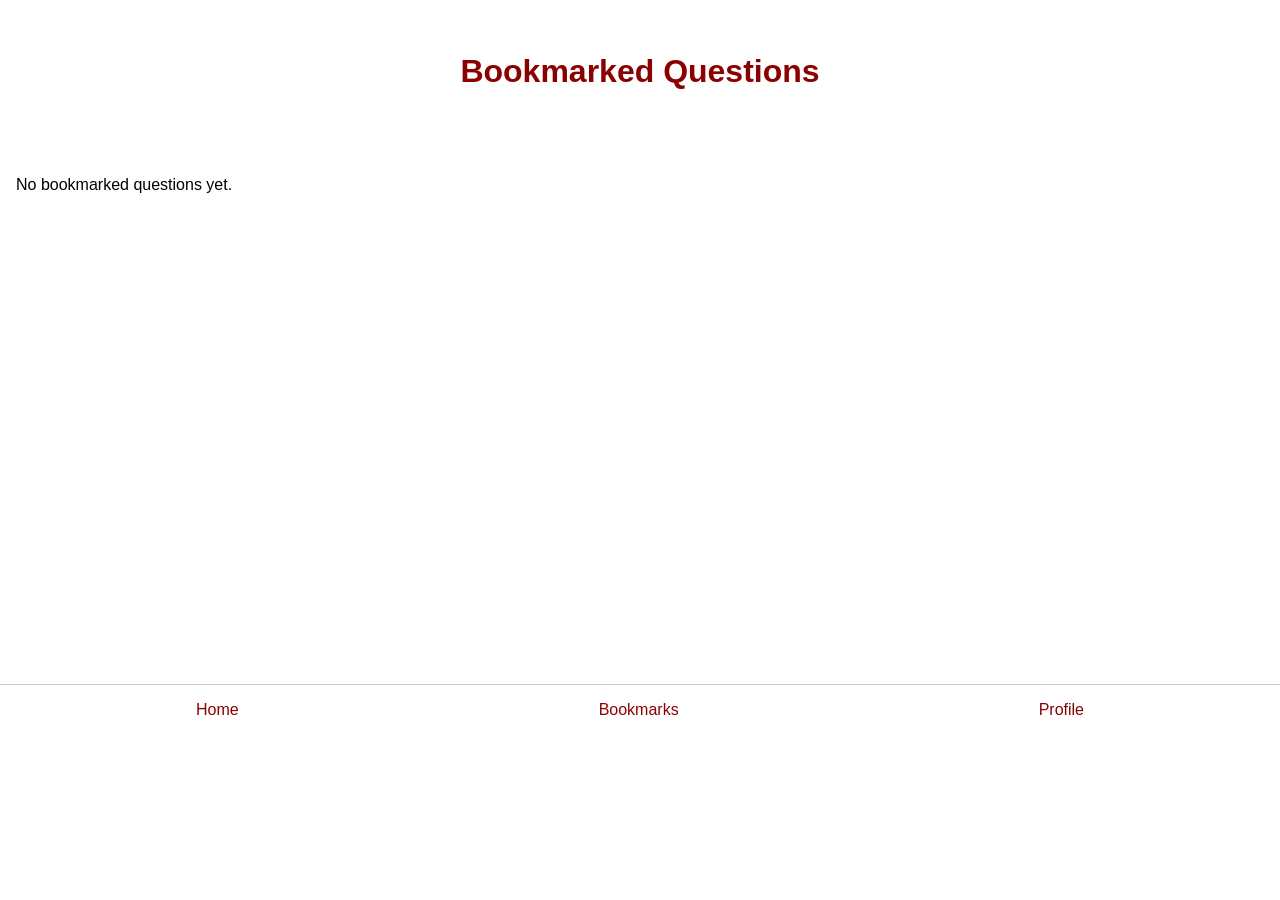
==== bookmarks.html @ 623f4946 "Add bookmarks page layout" ====
<!doctype html>
<html lang="en">
  <head>
    <meta charset="UTF-8" />
    <meta name="viewport" content="width=device-width, initial-scale=1.0" />
    <title>Bookmarks | Tongue Twisted</title>
    <link rel="stylesheet" href="styles.css" />
  </head>
  <body>
    <header>
      <h1>Bookmarked Questions</h1>
    </header>

    <main>
      <p>No bookmarked questions yet.</p>
    </main>

    <nav aria-label="Main navigation">
      <a href="index.html">Home</a>
      <a href="bookmarks.html" aria-current="page">Bookmarks</a>
      <a href="profile.html">Profile</a>
    </nav>
  </body>
</html>
---- styles.css ----
* {
  box-sizing: border-box;
}

body {
  margin: 0;
  font-family: Arial, sans-serif;
}

header {
  padding: 2rem;
  text-align: center;
}

h1 {
  color: darkred;
}

main {
  padding: 1rem;
  height: 60vh;
  overflow-y: auto;
}

article {
  border: 1px solid #ccc;
  border-radius: 8px;
  padding: 1rem;
  margin-bottom: 1rem;
}

article h2 {
  margin-top: 0;
}

nav {
  display: flex;
  justify-content: space-around;
  padding: 1rem;
  border-top: 1px solid #ccc;
}

nav a {
  color: darkred;
  text-decoration: none;
}
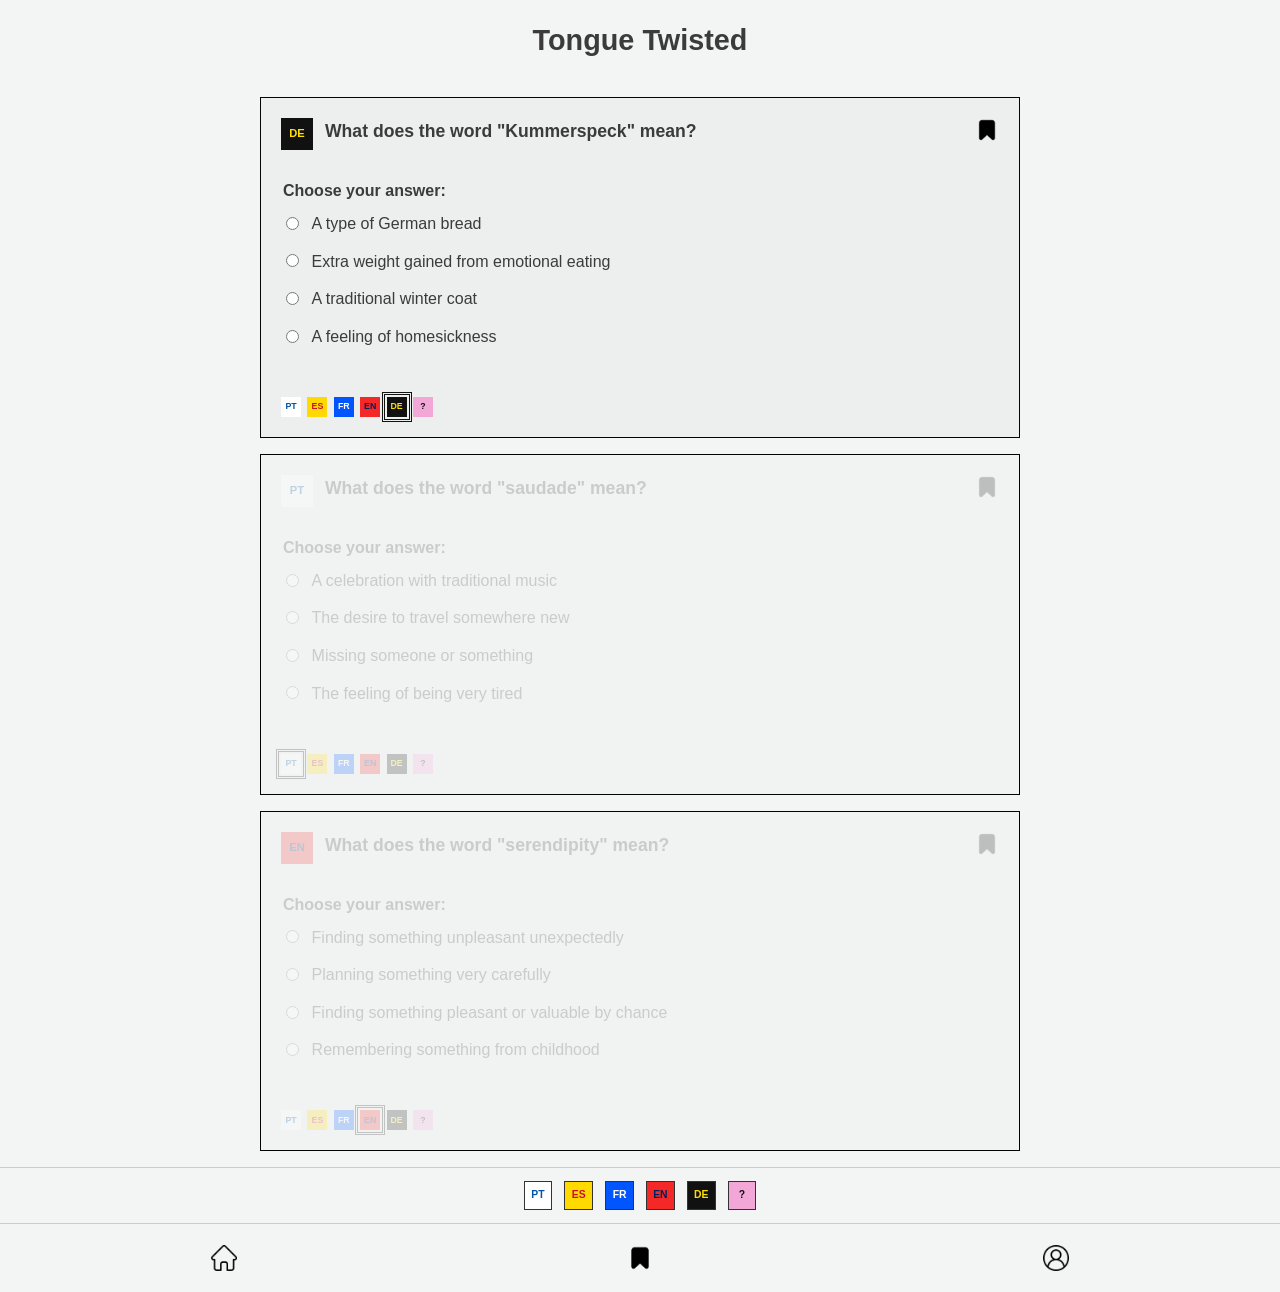
==== commit 10b00c00: "Update quiz app pages and styling" ====
--- a/bookmarks.html
+++ b/bookmarks.html
@@ -3,22 +3,263 @@
   <head>
     <meta charset="UTF-8" />
     <meta name="viewport" content="width=device-width, initial-scale=1.0" />
-    <title>Bookmarks | Tongue Twisted</title>
+    <title>Tongue Twisted</title>
     <link rel="stylesheet" href="styles.css" />
   </head>
+
   <body>
-    <header>
-      <h1>Bookmarked Questions</h1>
+    <header class="site-header">
+      <h1>Tongue Twisted</h1>
     </header>
 
-    <main>
-      <p>No bookmarked questions yet.</p>
+    <main class="main-content">
+      <section class="question-list" aria-label="Quiz questions">
+        <!-- Question 1: German -->
+        <article class="question-card" id="question-1">
+          <span class="bookmark-button" aria-hidden="true">
+            <img src="assets/ribbon-black .png" alt="" />
+          </span>
+
+          <h2 class="question-title">
+            <span class="language-marker language-de" title="German">DE</span>
+            <span>What does the word "Kummerspeck" mean?</span>
+          </h2>
+
+          <fieldset>
+            <legend>Choose your answer:</legend>
+
+            <label>
+              <input
+                type="radio"
+                name="question-1"
+                class="answer-option--wrong"
+              />
+              A type of German bread
+            </label>
+
+            <label>
+              <input
+                type="radio"
+                name="question-1"
+                class="answer-option--correct"
+              />
+              Extra weight gained from emotional eating
+            </label>
+
+            <label>
+              <input
+                type="radio"
+                name="question-1"
+                class="answer-option--wrong"
+              />
+              A traditional winter coat
+            </label>
+
+            <label>
+              <input
+                type="radio"
+                name="question-1"
+                class="answer-option--wrong"
+              />
+              A feeling of homesickness
+            </label>
+
+            <div class="answer-feedback answer-feedback--correct">
+              <p>So right!</p>
+            </div>
+
+            <div class="answer-feedback answer-feedback--wrong">
+              <p>So wrong…</p>
+            </div>
+          </fieldset>
+
+          <div
+            class="question-language-indicator"
+            role="group"
+            aria-label="Language markers"
+          >
+            <span class="language-tab language-pt">PT</span>
+            <span class="language-tab language-es">ES</span>
+            <span class="language-tab language-fr">FR</span>
+            <span class="language-tab language-en">EN</span>
+            <span class="language-tab language-de is-current">DE</span>
+            <span class="language-tab language-cross">?</span>
+          </div>
+        </article>
+
+        <!-- Question 2: Portuguese -->
+        <article class="question-card" id="question-2">
+          <span class="bookmark-button" aria-hidden="true">
+            <img src="assets/ribbon-black .png" alt="" />
+          </span>
+
+          <h2 class="question-title">
+            <span class="language-marker language-pt" title="Portuguese"
+              >PT</span
+            >
+            <span>What does the word "saudade" mean?</span>
+          </h2>
+
+          <fieldset>
+            <legend>Choose your answer:</legend>
+
+            <label>
+              <input
+                type="radio"
+                name="question-2"
+                class="answer-option--wrong"
+              />
+              A celebration with traditional music
+            </label>
+
+            <label>
+              <input
+                type="radio"
+                name="question-2"
+                class="answer-option--wrong"
+              />
+              The desire to travel somewhere new
+            </label>
+
+            <label>
+              <input
+                type="radio"
+                name="question-2"
+                class="answer-option--correct"
+              />
+              Missing someone or something
+            </label>
+
+            <label>
+              <input
+                type="radio"
+                name="question-2"
+                class="answer-option--wrong"
+              />
+              The feeling of being very tired
+            </label>
+
+            <div class="answer-feedback answer-feedback--correct">
+              <p>So right!</p>
+            </div>
+
+            <div class="answer-feedback answer-feedback--wrong">
+              <p>So wrong…</p>
+            </div>
+          </fieldset>
+
+          <div
+            class="question-language-indicator"
+            role="group"
+            aria-label="Language markers"
+          >
+            <span class="language-tab language-pt is-current">PT</span>
+            <span class="language-tab language-es">ES</span>
+            <span class="language-tab language-fr">FR</span>
+            <span class="language-tab language-en">EN</span>
+            <span class="language-tab language-de">DE</span>
+            <span class="language-tab language-cross">?</span>
+          </div>
+        </article>
+
+        <!-- Question 5: English -->
+        <article class="question-card" id="question-5">
+          <span class="bookmark-button" aria-hidden="true">
+            <img src="assets/ribbon-black .png" alt="" />
+          </span>
+
+          <h2 class="question-title">
+            <span class="language-marker language-en" title="English">EN</span>
+            <span>What does the word "serendipity" mean?</span>
+          </h2>
+
+          <fieldset>
+            <legend>Choose your answer:</legend>
+
+            <label>
+              <input
+                type="radio"
+                name="question-5"
+                class="answer-option--wrong"
+              />
+              Finding something unpleasant unexpectedly
+            </label>
+
+            <label>
+              <input
+                type="radio"
+                name="question-5"
+                class="answer-option--wrong"
+              />
+              Planning something very carefully
+            </label>
+
+            <label>
+              <input
+                type="radio"
+                name="question-5"
+                class="answer-option--correct"
+              />
+              Finding something pleasant or valuable by chance
+            </label>
+
+            <label>
+              <input
+                type="radio"
+                name="question-5"
+                class="answer-option--wrong"
+              />
+              Remembering something from childhood
+            </label>
+
+            <div class="answer-feedback answer-feedback--correct">
+              <p>So right!</p>
+            </div>
+
+            <div class="answer-feedback answer-feedback--wrong">
+              <p>So wrong…</p>
+            </div>
+          </fieldset>
+
+          <div
+            class="question-language-indicator"
+            role="group"
+            aria-label="Language markers"
+          >
+            <span class="language-tab language-pt">PT</span>
+            <span class="language-tab language-es">ES</span>
+            <span class="language-tab language-fr">FR</span>
+            <span class="language-tab language-en is-current">EN</span>
+            <span class="language-tab language-de">DE</span>
+            <span class="language-tab language-cross">?</span>
+          </div>
+        </article>
+      </section>
     </main>
 
-    <nav aria-label="Main navigation">
-      <a href="index.html">Home</a>
-      <a href="bookmarks.html" aria-current="page">Bookmarks</a>
-      <a href="profile.html">Profile</a>
-    </nav>
+    <footer class="site-footer">
+      <nav class="language-tabs" aria-label="Filter by language">
+        <button class="language-tab language-pt" type="button">PT</button>
+        <button class="language-tab language-es" type="button">ES</button>
+        <button class="language-tab language-fr" type="button">FR</button>
+        <button class="language-tab language-en" type="button">EN</button>
+        <button class="language-tab language-de" type="button">DE</button>
+        <button class="language-tab language-cross" type="button">?</button>
+      </nav>
+
+      <nav class="main-navigation" aria-label="Main navigation">
+        <a href="index.html" aria-label="Home" aria-current="page">
+          <img src="assets/home.png" alt="" />
+        </a>
+
+        <a href="bookmarks.html" aria-label="Bookmarks">
+          <img src="assets/ribbon-black .png" alt="" />
+        </a>
+
+        <a href="profile.html" aria-label="Profile">
+          <img src="assets/user.png" alt="" />
+        </a>
+      </nav>
+    </footer>
   </body>
 </html>
--- a/styles.css
+++ b/styles.css
@@ -1,46 +1,498 @@
+/* Global */
+
 * {
   box-sizing: border-box;
 }
 
+:root {
+  font-family: Arial, sans-serif;
+  color: #3b3b3b;
+  background-color: #f3f5f5;
+}
+
+html {
+  scroll-behavior: smooth;
+  scroll-padding-top: 1rem;
+}
+
 body {
-  margin: 0;
-  font-family: Arial, sans-serif;
-}
-
-header {
-  padding: 2rem;
+  display: flex;
+  flex-direction: column;
+  min-height: 100vh;
+  margin: 0;
+}
+
+/* Header */
+
+.site-header {
+  flex-shrink: 0;
+  padding: 1.5rem 1rem;
   text-align: center;
 }
 
-h1 {
-  color: darkred;
-}
-
-main {
+.site-header h1 {
+  margin: 0;
+  font-size: 1.8rem;
+}
+
+/* Main content */
+
+.main-content {
+  flex: 1;
+  min-height: 0;
   padding: 1rem;
-  height: 60vh;
   overflow-y: auto;
 }
 
-article {
-  border: 1px solid #ccc;
-  border-radius: 8px;
-  padding: 1rem;
-  margin-bottom: 1rem;
-}
-
-article h2 {
+.question-list {
+  display: flex;
+  flex-direction: column;
+  gap: 1rem;
+  max-width: 760px;
+  margin: 0 auto;
+}
+
+/* Question cards */
+
+.question-card,
+.quiz-end {
+  border: 1px solid #030303;
+  background-color: #edeeee;
+  scroll-margin-top: 1rem;
+}
+
+.question-card {
+  position: relative;
+  display: flex;
+  flex-direction: column;
+  padding: 1.25rem;
+}
+
+.question-title {
+  display: flex;
+  align-items: flex-start;
+  gap: 0.75rem;
+  margin: 0 0 1rem;
+  padding-right: 2rem;
+  font-size: 1.1rem;
+  line-height: 1.5;
+}
+
+/* Language colours */
+
+.language-pt {
+  background-color: #ffffff;
+  color: #0055a4;
+}
+
+.language-es {
+  background-color: #ffd900;
+  color: #c8102e;
+}
+
+.language-fr {
+  background-color: #0055ff;
+  color: #ffffff;
+}
+
+.language-en {
+  background-color: #f52828;
+  color: #001f5b;
+}
+
+.language-de {
+  background-color: #111111;
+  color: #ffdf00;
+}
+
+.language-cross {
+  background-color: #f3a6d8;
+  color: #111111;
+}
+
+/* Language marker beside the question */
+
+.language-marker {
+  display: inline-flex;
+  flex: 0 0 2rem;
+  align-items: center;
+  justify-content: center;
+  width: 2rem;
+  height: 2rem;
+  font-size: 0.7rem;
+  font-weight: bold;
+  line-height: 1;
+}
+
+/* Answer options */
+
+.question-card fieldset {
+  display: flex;
+  flex-direction: column;
+  gap: 0.85rem;
+  min-width: 0;
+  margin: 1rem 0 0;
+  padding: 0;
+  border: 0;
+}
+
+.question-card legend {
+  margin-bottom: 0.75rem;
+  font-weight: bold;
+}
+
+.question-card fieldset > label {
+  display: flex;
+  align-items: flex-start;
+  gap: 0.6rem;
+  line-height: 1.5;
+  cursor: pointer;
+}
+
+.question-card input[type="radio"] {
+  flex-shrink: 0;
+  margin-top: 0.3rem;
+  accent-color: #0055a4;
+}
+
+/* Decorative bookmark symbols */
+
+.bookmark-button {
+  position: absolute;
+  top: 1rem;
+  right: 1rem;
+  display: flex;
+  align-items: center;
+  justify-content: center;
+  width: 2rem;
+  height: 2rem;
+}
+
+.bookmark-button img {
+  display: block;
+  width: 24px;
+  height: 24px;
+  object-fit: contain;
+}
+
+/* Answer feedback */
+
+.answer-feedback {
+  display: none;
+  flex-direction: column;
+  align-items: flex-start;
+  gap: 0.75rem;
+  margin-top: 1.5rem;
+  padding-top: 1rem;
+  border-top: 1px solid #c8caca;
+}
+
+.question-card:has(.answer-option--correct:checked) .answer-feedback--correct,
+.question-card:has(.answer-option--wrong:checked) .answer-feedback--wrong {
+  display: flex;
+}
+
+.answer-feedback p {
+  margin: 0;
+  font-size: 1.1rem;
+  font-weight: bold;
+}
+
+.answer-feedback--correct p {
+  color: #24743b;
+}
+
+.answer-feedback--wrong p {
+  flex-basis: 100%;
+  color: #b3261e;
+}
+
+/* Language markers at the bottom of each card */
+
+.question-language-indicator {
+  display: flex;
+  align-items: center;
+  gap: 0.4rem;
+  margin-top: 2.5rem;
+  padding-top: 0.5rem;
+}
+
+.question-language-indicator .language-tab {
+  display: inline-flex;
+  flex: 0 0 1.25rem;
+  align-items: center;
+  justify-content: center;
+  width: 1.25rem;
+  height: 1.25rem;
+  padding: 0;
+  border: 1px solid transparent;
+  font-size: 0.55rem;
+  font-weight: bold;
+  line-height: 1;
+}
+
+/* Current language indicator */
+
+.question-language-indicator .is-current {
+  outline: 3px double #111111;
+  outline-offset: 2px;
+}
+
+/* Quiz ending */
+
+.quiz-end {
+  margin-top: 1rem;
+  padding: 1.5rem 1.25rem;
+}
+
+.quiz-end h2 {
   margin-top: 0;
 }
 
-nav {
-  display: flex;
+.quiz-end p {
+  line-height: 1.5;
+}
+
+/* Footer */
+
+.site-footer {
+  flex-shrink: 0;
+  border-top: 1px solid #cccccc;
+  background-color: #f3f5f5;
+}
+
+/* Clickable language filters */
+
+.language-tabs {
+  display: flex;
+  align-items: center;
+  justify-content: center;
+  gap: 0.75rem;
+  padding: 0.8rem 1rem;
+}
+
+.language-tabs .language-tab {
+  display: inline-flex;
+  flex: 0 0 1.8rem;
+  align-items: center;
+  justify-content: center;
+  width: 1.8rem;
+  height: 1.8rem;
+  padding: 0;
+  border: 1px solid #333333;
+  font-size: 0.65rem;
+  font-weight: bold;
+  line-height: 1;
+  cursor: pointer;
+}
+
+/* Main navigation */
+
+.main-navigation {
+  display: flex;
+  align-items: center;
   justify-content: space-around;
-  padding: 1rem;
-  border-top: 1px solid #ccc;
-}
-
-nav a {
-  color: darkred;
-  text-decoration: none;
-}
+  padding: 0.75rem 1rem;
+  border-top: 1px solid #cccccc;
+}
+
+.main-navigation a {
+  display: inline-flex;
+  align-items: center;
+  justify-content: center;
+  min-width: 2.75rem;
+  min-height: 2.75rem;
+}
+
+.main-navigation img {
+  display: block;
+  width: 26px;
+  height: 26px;
+  object-fit: contain;
+}
+
+/* Keyboard focus */
+
+button:focus-visible,
+a:focus-visible,
+input[type="radio"]:focus-visible {
+  outline: 3px double #111111;
+  outline-offset: 3px;
+}
+
+/* Locked questions */
+
+.question-card + .question-card::after {
+  content: "";
+  position: absolute;
+  inset: 0;
+  z-index: 10;
+  background-color: rgba(243, 245, 245, 0.78);
+  cursor: not-allowed;
+}
+
+.question-card:has(.answer-option--correct:checked) + .question-card::after {
+  display: none;
+}
+
+/* Bookmarks page */
+
+.bookmarks-content {
+  min-height: 60vh;
+}
+
+.bookmarks-list {
+  display: flex;
+  flex-direction: column;
+  min-height: 60vh;
+}
+
+.empty-bookmarks-message {
+  display: flex;
+  flex: 1;
+  align-items: center;
+  justify-content: center;
+  margin: 0;
+  text-align: center;
+}
+
+.empty-bookmarks-message p {
+  margin: 0;
+}
+
+/* Small screens */
+
+@media (max-width: 480px) {
+  .site-header {
+    padding: 1.1rem 0.75rem;
+  }
+
+  .site-header h1 {
+    font-size: 1.55rem;
+  }
+
+  .main-content {
+    padding: 0.75rem;
+  }
+
+  .question-card {
+    padding: 1rem;
+  }
+
+  .question-title {
+    font-size: 1rem;
+  }
+
+  .language-tabs {
+    gap: 0.55rem;
+    padding: 0.7rem 0.5rem;
+  }
+
+  .language-tabs .language-tab {
+    flex-basis: 1.7rem;
+    width: 1.7rem;
+    height: 1.7rem;
+  }
+}
+
+/* Profile page */
+
+.profile-card {
+  max-width: 760px;
+  margin: 0 auto;
+  padding: 1.5rem;
+  border: 1px solid #030303;
+  background-color: #edeeee;
+}
+
+.profile-heading {
+  display: flex;
+  align-items: center;
+  gap: 1.5rem;
+  margin-bottom: 2rem;
+}
+
+.profile-heading h2 {
+  margin: 0;
+  font-size: 1.4rem;
+}
+
+.profile-avatar {
+  display: flex;
+  align-items: center;
+  justify-content: center;
+  width: 5rem;
+  height: 5rem;
+  flex-shrink: 0;
+  border: 1px solid #030303;
+  border-radius: 50%;
+  font-size: 1.3rem;
+  font-weight: bold;
+}
+
+.profile-about h3,
+.profile-settings h3 {
+  margin-bottom: 0.75rem;
+}
+
+.profile-about p {
+  min-height: 3.5rem;
+  margin: 0;
+  padding: 0.5rem;
+  border: 1px solid #999999;
+  line-height: 1.5;
+}
+
+.profile-statistics {
+  display: flex;
+  gap: 1rem;
+  margin: 1.5rem 0 2rem;
+}
+
+.profile-stat {
+  display: flex;
+  align-items: center;
+  justify-content: center;
+  gap: 0.6rem;
+  min-width: 5.5rem;
+  padding: 0.5rem 0.75rem;
+  border: 1px solid #030303;
+  border-radius: 0.5rem;
+  font-weight: bold;
+}
+
+.profile-setting {
+  display: flex;
+  align-items: center;
+  justify-content: space-between;
+  padding: 0.5rem 0;
+}
+
+.dark-mode-switch {
+  display: flex;
+  align-items: center;
+  width: 3.5rem;
+  height: 1.75rem;
+  padding: 0.2rem;
+  border: 2px solid #030303;
+  border-radius: 2rem;
+}
+
+.dark-mode-switch span {
+  width: 1.2rem;
+  height: 1.2rem;
+  border-radius: 50%;
+  background-color: #030303;
+}
+
+.visually-hidden {
+  position: absolute;
+  width: 1px;
+  height: 1px;
+  padding: 0;
+  margin: -1px;
+  overflow: hidden;
+  clip: rect(0, 0, 0, 0);
+  white-space: nowrap;
+  border: 0;
+}
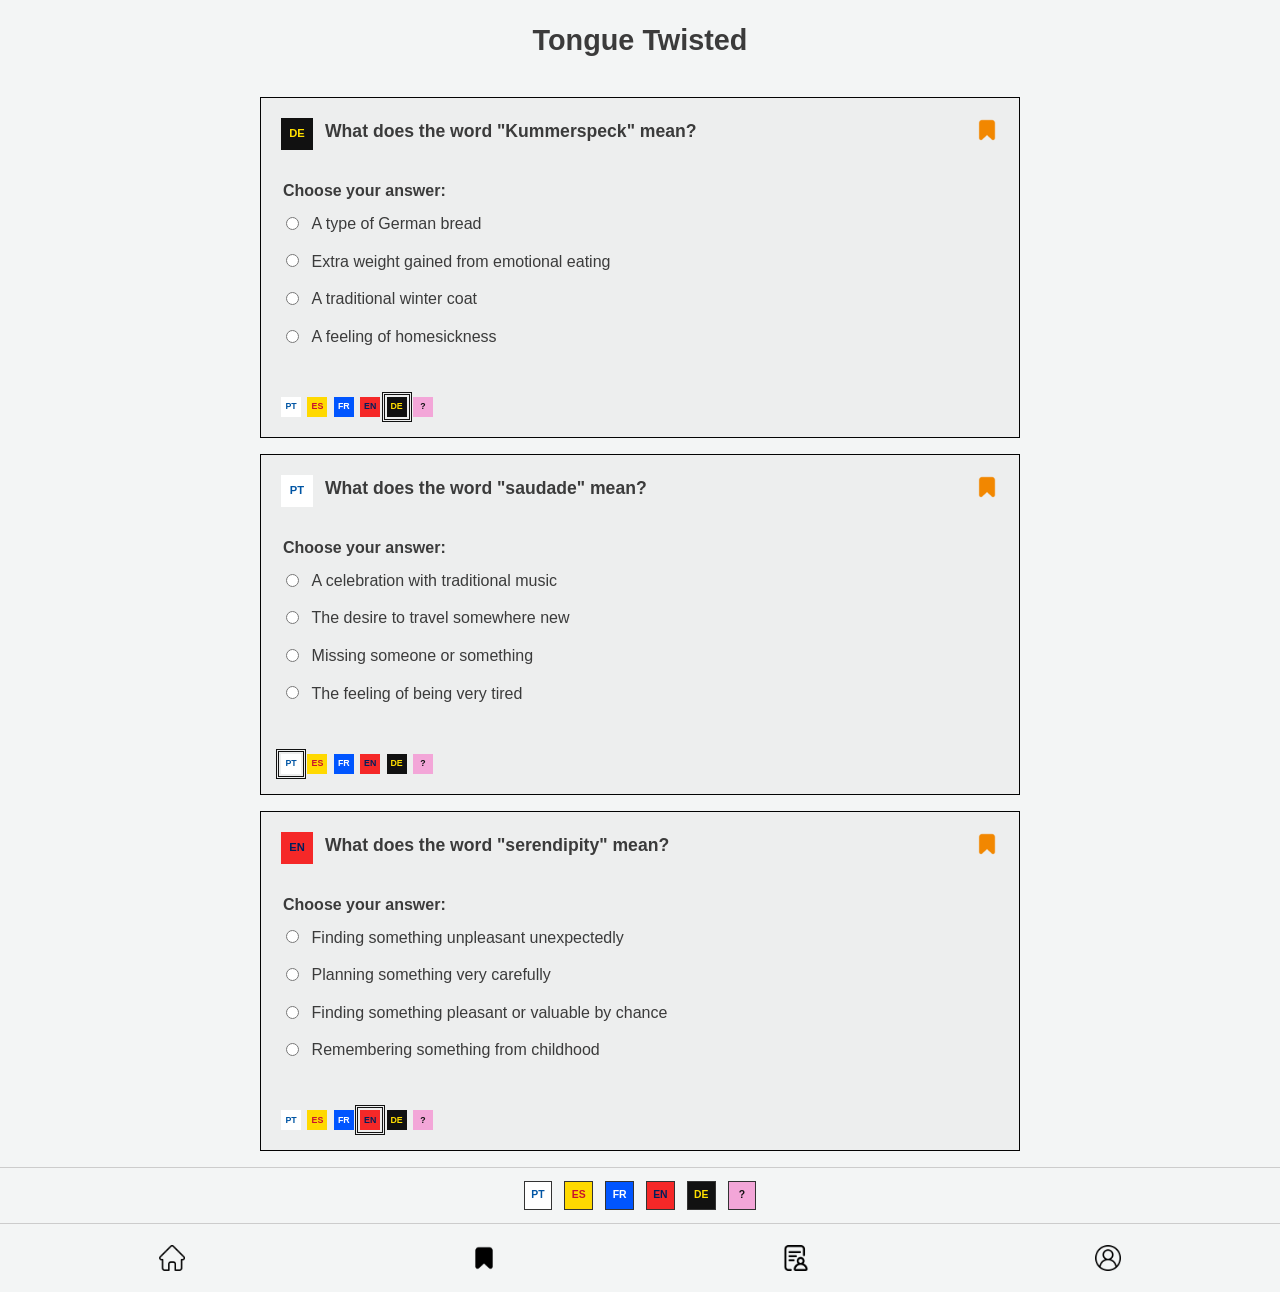
==== commit 6b706a4a: "Update quiz app pages and interactivity" ====
--- a/bookmarks.html
+++ b/bookmarks.html
@@ -5,15 +5,20 @@
     <meta name="viewport" content="width=device-width, initial-scale=1.0" />
     <title>Tongue Twisted</title>
     <link rel="stylesheet" href="styles.css" />
+    <script src="profile.js" defer></script>
+    <script src="bookmarks.js" defer></script>
   </head>
 
-  <body>
+  <body class="bookmarks-page">
     <header class="site-header">
       <h1>Tongue Twisted</h1>
     </header>
 
     <main class="main-content">
-      <section class="question-list" aria-label="Quiz questions">
+      <section
+        class="question-list bookmark-list"
+        aria-label="Bookmarked questions"
+      >
         <!-- Question 1: German -->
         <article class="question-card" id="question-1">
           <span class="bookmark-button" aria-hidden="true">
@@ -65,11 +70,41 @@
             </label>
 
             <div class="answer-feedback answer-feedback--correct">
-              <p>So right!</p>
+              <div class="answer-feedback__row">
+                <p>So right!</p>
+                <button
+                  class="answer-toggle"
+                  type="button"
+                  aria-expanded="false"
+                >
+                  show answer
+                </button>
+              </div>
+              <p class="answer-feedback__answer hidden">
+                <strong>Why?</strong> "Kummerspeck" combines "Kummer" (grief or
+                worry) and "Speck" (fat or bacon). The expression literally
+                means "grief fat" and humorously describes weight gained through
+                emotional eating.
+              </p>
             </div>
 
             <div class="answer-feedback answer-feedback--wrong">
-              <p>So wrong…</p>
+              <div class="answer-feedback__row">
+                <p>So wrong…</p>
+                <button
+                  class="answer-toggle"
+                  type="button"
+                  aria-expanded="false"
+                >
+                  show answer
+                </button>
+              </div>
+              <p class="answer-feedback__answer hidden">
+                <strong>Why?</strong> "Kummerspeck" combines "Kummer" (grief or
+                worry) and "Speck" (fat or bacon). The expression literally
+                means "grief fat" and humorously describes weight gained through
+                emotional eating.
+              </p>
             </div>
           </fieldset>
 
@@ -140,11 +175,41 @@
             </label>
 
             <div class="answer-feedback answer-feedback--correct">
-              <p>So right!</p>
+              <div class="answer-feedback__row">
+                <p>So right!</p>
+                <button
+                  class="answer-toggle"
+                  type="button"
+                  aria-expanded="false"
+                >
+                  show answer
+                </button>
+              </div>
+              <p class="answer-feedback__answer hidden">
+                <strong>Why?</strong> The word is traditionally linked to the
+                Latin "solitatem", meaning solitude. Older Portuguese forms
+                included "soidade" and "suidade". Its modern meaning developed
+                over time to express longing for someone or something absent.
+              </p>
             </div>
 
             <div class="answer-feedback answer-feedback--wrong">
-              <p>So wrong…</p>
+              <div class="answer-feedback__row">
+                <p>So wrong…</p>
+                <button
+                  class="answer-toggle"
+                  type="button"
+                  aria-expanded="false"
+                >
+                  show answer
+                </button>
+              </div>
+              <p class="answer-feedback__answer hidden">
+                <strong>Why?</strong> The word is traditionally linked to the
+                Latin "solitatem", meaning solitude. Older Portuguese forms
+                included "soidade" and "suidade". Its modern meaning developed
+                over time to express longing for someone or something absent.
+              </p>
             </div>
           </fieldset>
 
@@ -213,11 +278,43 @@
             </label>
 
             <div class="answer-feedback answer-feedback--correct">
-              <p>So right!</p>
+              <div class="answer-feedback__row">
+                <p>So right!</p>
+                <button
+                  class="answer-toggle"
+                  type="button"
+                  aria-expanded="false"
+                >
+                  show answer
+                </button>
+              </div>
+              <p class="answer-feedback__answer hidden">
+                <strong>Why?</strong> Horace Walpole coined the word in a letter
+                dated 28 January 1754. He took inspiration from the Persian tale
+                "The Three Princes of Serendip", whose heroes discovered things
+                they weren't looking for through a combination of chance and
+                clever observation. Serendip was an old name for Sri Lanka.
+              </p>
             </div>
 
             <div class="answer-feedback answer-feedback--wrong">
-              <p>So wrong…</p>
+              <div class="answer-feedback__row">
+                <p>So wrong…</p>
+                <button
+                  class="answer-toggle"
+                  type="button"
+                  aria-expanded="false"
+                >
+                  show answer
+                </button>
+              </div>
+              <p class="answer-feedback__answer hidden">
+                <strong>Why?</strong> Horace Walpole coined the word in a letter
+                dated 28 January 1754. He took inspiration from the Persian tale
+                "The Three Princes of Serendip", whose heroes discovered things
+                they weren't looking for through a combination of chance and
+                clever observation. Serendip was an old name for Sri Lanka.
+              </p>
             </div>
           </fieldset>
 
@@ -255,7 +352,9 @@
         <a href="bookmarks.html" aria-label="Bookmarks">
           <img src="assets/ribbon-black .png" alt="" />
         </a>
-
+        <a href="form.html" aria-label="Add Question">
+          <img src="assets/form.png" alt="" />
+        </a>
         <a href="profile.html" aria-label="Profile">
           <img src="assets/user.png" alt="" />
         </a>
--- a/styles.css
+++ b/styles.css
@@ -8,6 +8,34 @@
   font-family: Arial, sans-serif;
   color: #3b3b3b;
   background-color: #f3f5f5;
+
+  --locked-overlay: rgba(243, 245, 245, 0.78);
+  --page-background: #f3f5f5;
+  --page-text: #3b3b3b;
+  --card-background: #edeeee;
+  --card-border: #030303;
+  --footer-background: #f3f5f5;
+  --footer-border: #cccccc;
+  --field-border: #c8caca;
+  --answer-button-background: #e2e4e4;
+
+  --profile-switch-background: #f3f5f5;
+  --profile-switch-knob: #030303;
+}
+
+:root.dark-mode {
+  --locked-overlay: rgba(12, 10, 10, 0.78);
+  --page-background: #0c0a0a;
+  --page-text: #c4c4c4;
+  --card-background: #121111;
+  --card-border: #fcfcfc;
+  --footer-background: #0c0a0a;
+  --footer-border: #333333;
+  --field-border: #373535;
+  --answer-button-background: #292626;
+
+  --profile-switch-background: #0c0a0a;
+  --profile-switch-knob: #fcfcfc;
 }
 
 html {
@@ -20,6 +48,8 @@
   flex-direction: column;
   min-height: 100vh;
   margin: 0;
+  color: var(--page-text);
+  background-color: var(--page-background);
 }
 
 /* Header */
@@ -56,8 +86,8 @@
 
 .question-card,
 .quiz-end {
-  border: 1px solid #030303;
-  background-color: #edeeee;
+  border: 1px solid var(--card-border);
+  background-color: var(--card-background);
   scroll-margin-top: 1rem;
 }
 
@@ -124,6 +154,11 @@
   line-height: 1;
 }
 
+:root.dark-mode .language-marker.language-de {
+  padding: 1px;
+  border: 1px solid #ffffff;
+}
+
 /* Answer options */
 
 .question-card fieldset {
@@ -155,7 +190,12 @@
   accent-color: #0055a4;
 }
 
-/* Decorative bookmark symbols */
+/* Toggle functionality - Bookmark button
+   HTML: .bookmark-button inside each .question-card in index.html.
+   CSS state: .is-bookmarked changes the icon from black to orange.
+   JavaScript: Click handler toggles .is-bookmarked, updates aria-pressed,
+   and saves the bookmark IDs in localStorage.
+*/
 
 .bookmark-button {
   position: absolute;
@@ -166,6 +206,11 @@
   justify-content: center;
   width: 2rem;
   height: 2rem;
+  padding: 0;
+  border: none;
+  border-radius: 0;
+  background: transparent;
+  cursor: pointer;
 }
 
 .bookmark-button img {
@@ -173,6 +218,10 @@
   width: 24px;
   height: 24px;
   object-fit: contain;
+}
+
+.bookmark-button.is-bookmarked img {
+  filter: invert(48%) sepia(94%) saturate(1200%) hue-rotate(5deg);
 }
 
 /* Answer feedback */
@@ -184,7 +233,7 @@
   gap: 0.75rem;
   margin-top: 1.5rem;
   padding-top: 1rem;
-  border-top: 1px solid #c8caca;
+  border-top: 1px solid var(--field-border);
 }
 
 .question-card:has(.answer-option--correct:checked) .answer-feedback--correct,
@@ -203,8 +252,54 @@
 }
 
 .answer-feedback--wrong p {
-  flex-basis: 100%;
   color: #b3261e;
+}
+
+/* Toggle functionality - Answer button
+   HTML: .answer-toggle inside .answer-feedback__row
+   inside each .question-card in index.html.
+   CSS state: .hidden hides or displays .answer-feedback__answer.
+   JavaScript: Click handler toggles .hidden, changes the button text
+   between "show answer" and "hide answer", and updates aria-expanded.
+*/
+
+.answer-feedback__row {
+  display: flex;
+  align-items: center;
+  gap: 0.75rem;
+}
+
+.answer-toggle {
+  padding: 0.4rem 0.7rem;
+  border: none;
+  border-radius: 0;
+  background-color: var(--answer-button-background);
+  font: inherit;
+  cursor: pointer;
+}
+
+.answer-feedback--correct .answer-toggle {
+  color: #24743b;
+}
+
+.answer-feedback--wrong .answer-toggle {
+  color: #b3261e;
+}
+
+.answer-feedback .answer-feedback__answer {
+  color: var(--page-text);
+  font-size: 1rem;
+  font-weight: normal;
+  line-height: 1.5;
+}
+
+/* Answer button - JavaScript toggle state
+   Used by .answer-toggle to hide or reveal .answer-feedback__answer.
+   The click handler in JavaScript adds or removes this class.
+*/
+
+.hidden {
+  display: none !important;
 }
 
 /* Language markers at the bottom of each card */
@@ -238,6 +333,10 @@
   outline-offset: 2px;
 }
 
+:root.dark-mode .question-language-indicator .is-current {
+  outline-color: #ffffff;
+}
+
 /* Quiz ending */
 
 .quiz-end {
@@ -257,8 +356,8 @@
 
 .site-footer {
   flex-shrink: 0;
-  border-top: 1px solid #cccccc;
-  background-color: #f3f5f5;
+  border-top: 1px solid var(--footer-border);
+  background-color: var(--footer-background);
 }
 
 /* Clickable language filters */
@@ -286,6 +385,11 @@
   cursor: pointer;
 }
 
+:root.dark-mode .language-tabs .is-current {
+  outline: 3px double #ffffff;
+  outline-offset: 2px;
+}
+
 /* Main navigation */
 
 .main-navigation {
@@ -293,7 +397,7 @@
   align-items: center;
   justify-content: space-around;
   padding: 0.75rem 1rem;
-  border-top: 1px solid #cccccc;
+  border-top: 1px solid var(--footer-border);
 }
 
 .main-navigation a {
@@ -322,12 +426,12 @@
 
 /* Locked questions */
 
-.question-card + .question-card::after {
+.home-page .question-card + .question-card::after {
   content: "";
   position: absolute;
   inset: 0;
   z-index: 10;
-  background-color: rgba(243, 245, 245, 0.78);
+  background-color: var(--locked-overlay);
   cursor: not-allowed;
 }
 
@@ -358,6 +462,12 @@
 
 .empty-bookmarks-message p {
   margin: 0;
+}
+
+/* Bookmark icons on Bookmarks page */
+
+.bookmarks-page .bookmark-button img {
+  filter: invert(48%) sepia(94%) saturate(1200%) hue-rotate(5deg);
 }
 
 /* Small screens */
@@ -400,65 +510,88 @@
 .profile-card {
   max-width: 760px;
   margin: 0 auto;
-  padding: 1.5rem;
-  border: 1px solid #030303;
-  background-color: #edeeee;
+  padding: 2rem;
+  border: 1px solid var(--card-border);
+  background-color: var(--card-background);
+  color: var(--page-text);
 }
 
 .profile-heading {
   display: flex;
   align-items: center;
   gap: 1.5rem;
-  margin-bottom: 2rem;
+  margin-bottom: 2.5rem;
 }
 
 .profile-heading h2 {
   margin: 0;
-  font-size: 1.4rem;
+  font-size: 1.8rem;
+  letter-spacing: -0.04em;
 }
 
 .profile-avatar {
-  display: flex;
-  align-items: center;
-  justify-content: center;
-  width: 5rem;
-  height: 5rem;
+  display: block;
+  width: 7rem;
+  height: 7rem;
   flex-shrink: 0;
-  border: 1px solid #030303;
+  border: 1px solid var(--card-border);
   border-radius: 50%;
-  font-size: 1.3rem;
-  font-weight: bold;
+  object-fit: cover;
+  object-position: center center;
+}
+
+.profile-about {
+  padding-bottom: 2rem;
+  border-bottom: 1px solid var(--field-border);
 }
 
 .profile-about h3,
 .profile-settings h3 {
-  margin-bottom: 0.75rem;
+  margin: 0 0 1rem;
+  font-size: 0.8rem;
+  font-weight: bold;
+  letter-spacing: 0.12em;
+  text-transform: uppercase;
 }
 
 .profile-about p {
-  min-height: 3.5rem;
+  max-width: 550px;
   margin: 0;
-  padding: 0.5rem;
-  border: 1px solid #999999;
-  line-height: 1.5;
+  font-size: 1.25rem;
+  line-height: 1.7;
 }
 
 .profile-statistics {
-  display: flex;
+  display: grid;
+  grid-template-columns: repeat(2, minmax(0, 1fr));
   gap: 1rem;
-  margin: 1.5rem 0 2rem;
+  margin: 2rem 0;
 }
 
 .profile-stat {
   display: flex;
-  align-items: center;
-  justify-content: center;
-  gap: 0.6rem;
-  min-width: 5.5rem;
-  padding: 0.5rem 0.75rem;
-  border: 1px solid #030303;
-  border-radius: 0.5rem;
+  flex-direction: column;
+  align-items: flex-start;
+  gap: 0.5rem;
+  min-width: 0;
+  padding: 1.25rem;
+  border: 1px solid var(--field-border);
+  border-radius: 0;
+}
+
+.profile-stat > span:nth-child(2) {
+  font-size: 2.5rem;
   font-weight: bold;
+  line-height: 1;
+}
+
+.profile-stat > span:first-child {
+  font-size: 1.2rem;
+}
+
+.profile-settings {
+  padding-top: 1.5rem;
+  border-top: 1px solid var(--field-border);
 }
 
 .profile-setting {
@@ -474,15 +607,22 @@
   width: 3.5rem;
   height: 1.75rem;
   padding: 0.2rem;
-  border: 2px solid #030303;
-  border-radius: 2rem;
+  border: 1px solid var(--card-border);
+  background-color: var(--profile-switch-background);
+  border-radius: 0;
+  cursor: pointer;
 }
 
 .dark-mode-switch span {
-  width: 1.2rem;
-  height: 1.2rem;
-  border-radius: 50%;
-  background-color: #030303;
+  width: 1.1rem;
+  height: 1.1rem;
+  border-radius: 0;
+  background-color: var(--profile-switch-knob);
+  transition: transform 0.2s ease;
+}
+
+:root.dark-mode .dark-mode-switch span {
+  transform: translateX(1.65rem);
 }
 
 .visually-hidden {
@@ -496,3 +636,36 @@
   white-space: nowrap;
   border: 0;
 }
+
+/* Dark mode navigation icons */
+
+:root.dark-mode nav img[src$="home.png"],
+:root.dark-mode nav img[src$="ribbon.png"],
+:root.dark-mode nav img[src$="user.png"] {
+  filter: brightness(0) invert(1);
+}
+
+/* Dark mode footer icons */
+
+:root.dark-mode .site-footer img {
+  filter: brightness(0) invert(1);
+}
+
+/* Form page submitted cards */
+
+.form-page #submitted-questions {
+  width: 100%;
+  max-width: 100%;
+}
+
+.form-page #submitted-questions .question-card {
+  width: 100%;
+  flex: 0 0 auto;
+}
+
+/* Form field text counter
+   HTML: #question-input and #answer-input in form.html,
+   with corresponding #question-count and #answer-count paragraphs.
+   JavaScript: form.js listens for the input event and updates
+   the remaining character count (150 characters maximum).
+*/
